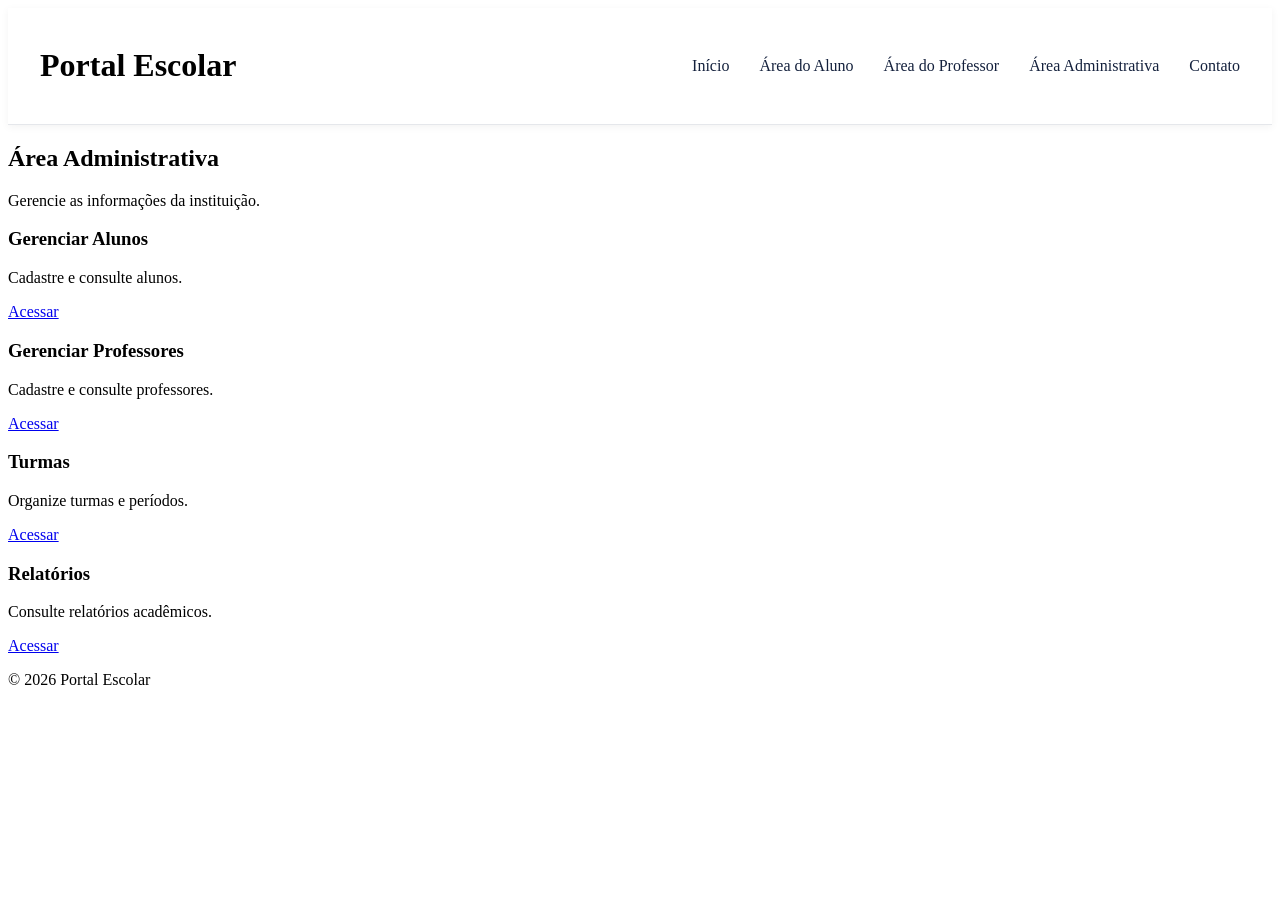
==== administrativo.html @ 32b5f645 "Initial commit" ====
<!DOCTYPE html>
<html lang="pt-BR">
<head>
    <meta charset="UTF-8">
    <meta name="viewport" content="width=device-width, initial-scale=1.0">
    <title>Área Administrativa - Portal Escolar</title>
    <link rel="stylesheet" href="css/style.css">
</head>
<body>
    <header>
        <div class="container">
            <h1>Portal Escolar</h1>
            <nav>
                <a href="index.html">Início</a>
                <a href="aluno.html">Área do Aluno</a>
                <a href="professor.html">Área do Professor</a>
                <a href="administrativo.html">Área Administrativa</a>
                <a href="contato.html">Contato</a>
            </nav>
        </div>
    </header>

    <main class="container">
        <section class="page-title">
            <h2>Área Administrativa</h2>
            <p>Gerencie as informações da instituição.</p>
        </section>

        <section class="cards">
            <article class="card"><h3>Gerenciar Alunos</h3><p>Cadastre e consulte alunos.</p><a class="botao" href="#">Acessar</a></article>
            <article class="card"><h3>Gerenciar Professores</h3><p>Cadastre e consulte professores.</p><a class="botao" href="#">Acessar</a></article>
            <article class="card"><h3>Turmas</h3><p>Organize turmas e períodos.</p><a class="botao" href="#">Acessar</a></article>
            <article class="card"><h3>Relatórios</h3><p>Consulte relatórios acadêmicos.</p><a class="botao" href="#">Acessar</a></article>
        </section>
    </main>

    <footer><p>&copy; 2026 Portal Escolar</p></footer>
</body>
</html>
---- css/style.css ----
/*
 * PORTAL ESCOLAR - ARQUIVO PARA O ALUNO ESTILIZAR
 *
 * O HTML já está pronto.
 * Desafio: criar uma identidade visual completa utilizando CSS.
 *
 * Sugestões:
 * 1. Defina cores para a página.
 * 2. Escolha uma tipografia.
 * 3. Organize o cabeçalho e o menu.
 * 4. Crie cards com boa hierarquia visual.
 * 5. Estilize os botões.
 * 6. Melhore espaçamentos e alinhamentos.
 * 7. Utilize Flexbox e Grid.
 * 8. Crie uma versão responsiva para celulares.
 */

/* Comece seu projeto abaixo */

/* Exemplo de estrutura:
body { }
.container { }
header { }
nav { }
nav a { }
.hero { }
.cards { }
.card { }
.botao { }
footer { }

@media (max-width: 768px) {
    ...
}
*/
/* =========================
   HEADER
========================= */

header {
    background: #ffffff;
    border-bottom: 1px solid #e5e7eb;
    box-shadow: 0 2px 8px rgba(0, 0, 0, 0.05);
}

header .container {
    max-width: 1200px;
    margin: 0 auto;
    padding: 18px 30px;

    display: flex;
    align-items: center;
    gap: 40px;
}

/* LOGO */

.logo {
    color: #123d7a;
    text-decoration: none;
    font-size: 28px;
    font-weight: 700;
    white-space: nowrap;
}

/* MENU */

nav {
    display: flex;
    align-items: center;
    gap: 30px;
    margin-left: auto;
}

nav a {
    position: relative;

    color: #14213d;
    text-decoration: none;

    font-size: 16px;
    font-weight: 500;

    padding: 10px 0;

    transition: color 0.3s;
}

nav a:hover {
    color: #1769e0;
}

/* BOTÃO */

.btn-login {
    background: #1769e0;
    color: white;

    text-decoration: none;

    padding: 12px 20px;

    border-radius: 8px;

    font-size: 15px;
    font-weight: 600;

    white-space: nowrap;

    transition: 0.3s;
}

.btn-login:hover {
    background: #0d4fa8;
}
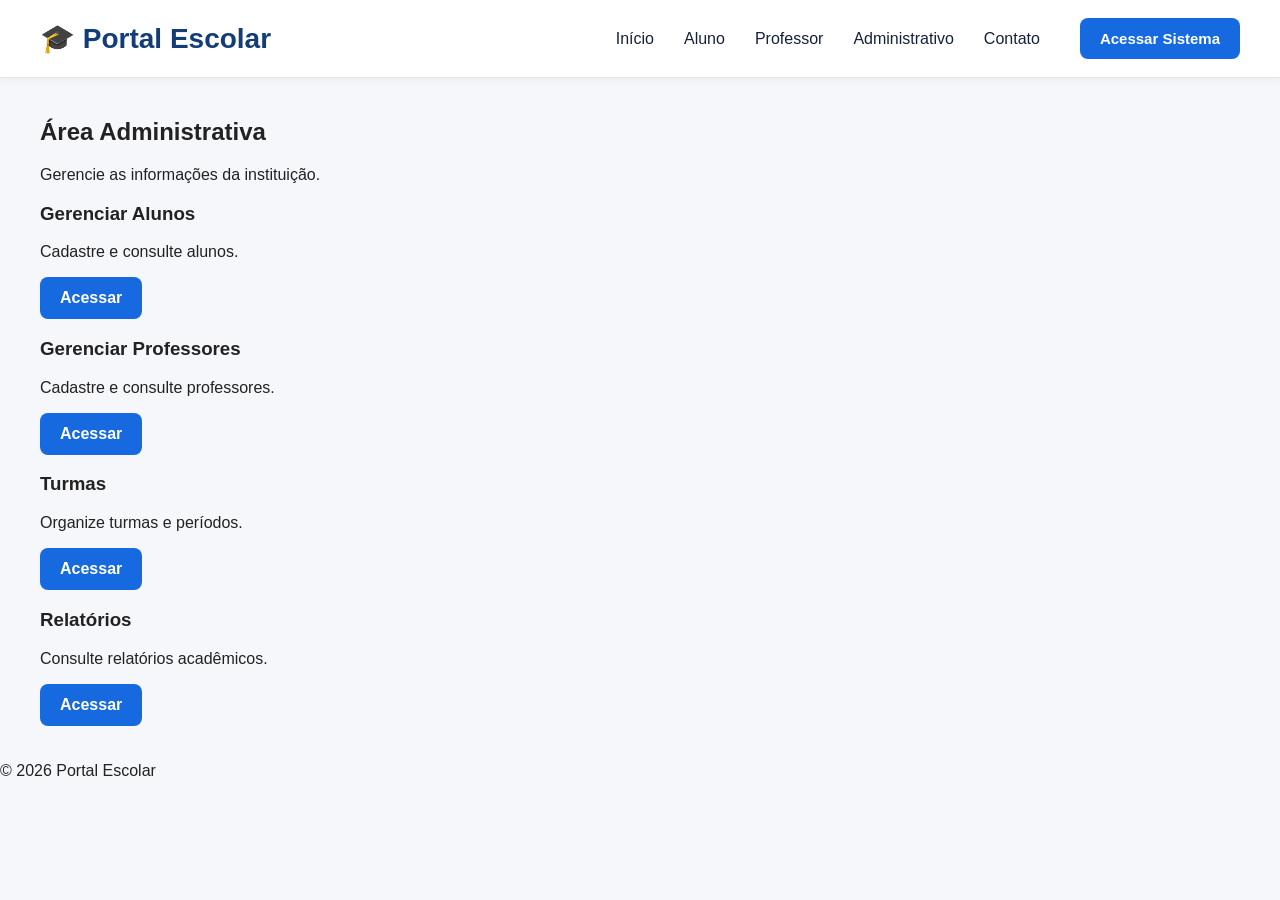
==== commit ca3a7e7b: "Update administrativo.html" ====
--- a/administrativo.html
+++ b/administrativo.html
@@ -7,19 +7,27 @@
     <link rel="stylesheet" href="css/style.css">
 </head>
 <body>
-    <header>
-        <div class="container">
-            <h1>Portal Escolar</h1>
-            <nav>
-                <a href="index.html">Início</a>
-                <a href="aluno.html">Área do Aluno</a>
-                <a href="professor.html">Área do Professor</a>
-                <a href="administrativo.html">Área Administrativa</a>
-                <a href="contato.html">Contato</a>
-            </nav>
-        </div>
-    </header>
+   <header>
+    <div class="container">
 
+        <a href="index.html" class="logo">
+            🎓 Portal Escolar
+        </a>
+
+        <nav>
+            <a href="index.html">Início</a>
+            <a href="aluno.html">Aluno</a>
+            <a href="professor.html">Professor</a>
+            <a href="administrativo.html">Administrativo</a>
+            <a href="contato.html">Contato</a>
+        </nav>
+
+        <a href="aluno.html" class="btn-login">
+            Acessar Sistema
+        </a>
+
+    </div>
+</header>
     <main class="container">
         <section class="page-title">
             <h2>Área Administrativa</h2>
--- a/css/style.css
+++ b/css/style.css
@@ -113,3 +113,260 @@
 .btn-login:hover {
     background: #0d4fa8;
 }
+body {
+    margin: 0;
+    font-family: Arial, sans-serif;
+    background-color: #f5f7fa;
+    color: #222;
+}
+.container {
+    max-width: 1200px;
+    margin: 0 auto;
+    padding: 20px 30px;
+}
+.hero {
+    text-align: center;
+    padding: 70px 20px 50px;
+}
+.hero h2 {
+    margin-bottom: 15px;
+    font-size: 38px;
+    color: #123d7a;
+}/*
+.cards {
+    display: grid;
+    grid-template-columns: repeat(3, 1fr);
+    gap: 25px;
+}
+.card {
+    background-color: #ffffff;
+    padding: 30px;
+    border-radius: 12px;
+    box-shadow: 0 4px 12px rgba(0, 0, 0, 0.08);
+}*/
+.botao {
+    display: inline-block;
+    background-color: #1769e0;
+    color: white;
+    text-decoration: none;
+    padding: 12px 20px;
+    border-radius: 8px;
+    font-weight: 600;
+}
+.botao:hover {
+    background-color: #0d4fa8;
+}
+/* =========================
+   CARDS DAS ÁREAS
+========================= */
+
+.areas {
+    display: grid;
+    grid-template-columns: repeat(3, 1fr);
+    gap: 30px;
+    max-width: 1380px;
+    margin: 40px auto;
+    padding: 0 30px;
+}
+
+.area-card {
+    border-radius: 18px;
+    padding: 28px;
+    min-height: 240px;
+
+    display: flex;
+    flex-direction: column;
+
+    border: 1px solid rgba(0, 0, 0, 0.08);
+
+    transition: transform 0.3s ease,
+                box-shadow 0.3s ease;
+}
+
+.area-card:hover {
+    transform: translateY(-8px);
+
+    box-shadow:
+        0 16px 35px rgba(0, 0, 0, 0.12);
+}
+
+
+/* =========================
+   CABEÇALHO DO CARD
+========================= */
+
+.card-topo {
+    display: flex;
+    align-items: flex-start;
+    gap: 22px;
+}
+
+.card-icone {
+    width: 90px;
+    height: 90px;
+
+    border-radius: 50%;
+
+    display: flex;
+    align-items: center;
+    justify-content: center;
+
+    flex-shrink: 0;
+
+    font-size: 42px;
+}
+
+.area-card h2 {
+    margin: 8px 0 12px;
+
+    font-size: 28px;
+    color: #08275a;
+}
+
+.area-card p {
+    margin: 0;
+
+    font-size: 18px;
+    line-height: 1.45;
+
+    color: #172033;
+}
+
+
+/* =========================
+   BOTÕES
+========================= */
+
+.area-card .btn-area {
+    margin-top: auto;
+
+    display: block;
+
+    width: 100%;
+
+    padding: 15px 20px;
+
+    border-radius: 8px;
+
+    text-align: center;
+
+    text-decoration: none;
+
+    font-size: 17px;
+
+    font-weight: bold;
+
+    color: white;
+
+    transition: filter 0.2s ease,
+                transform 0.2s ease;
+}
+
+.area-card .btn-area:hover {
+    filter: brightness(0.92);
+
+    transform: scale(1.01);
+}
+
+
+/* =========================
+   CARD ALUNO
+========================= */
+
+.card-aluno {
+    background:
+        linear-gradient(
+            135deg,
+            #f4faff,
+            #e3f2ff
+        );
+
+    border-color: #bfdcff;
+}
+
+.card-aluno .card-icone {
+    background: #d8ecff;
+    color: #1264d6;
+}
+
+.card-aluno .btn-area {
+    background:
+        linear-gradient(
+            90deg,
+            #1264d6,
+            #176fe5
+        );
+}
+
+
+/* =========================
+   CARD PROFESSOR
+========================= */
+
+.card-professor {
+    background:
+        linear-gradient(
+            135deg,
+            #f4fff5,
+            #e1f8e4
+        );
+
+    border-color: #bce8c1;
+}
+
+.card-professor .card-icone {
+    background: #d3f4d5;
+    color: #13913b;
+}
+
+.card-professor .btn-area {
+    background:
+        linear-gradient(
+            90deg,
+            #0f9138,
+            #119e40
+        );
+}
+
+
+/* =========================
+   CARD ADMINISTRATIVO
+========================= */
+
+.card-admin {
+    background:
+        linear-gradient(
+            135deg,
+            #faf7ff,
+            #eee6ff
+        );
+
+    border-color: #d7c7ff;
+}
+
+.card-admin .card-icone {
+    background: #e1d4ff;
+    color: #6424d6;
+}
+
+.card-admin .btn-area {
+    background:
+        linear-gradient(
+            90deg,
+            #5420cd,
+            #6e24df
+        );
+}
+
+
+/* =========================
+   RESPONSIVIDADE
+========================= */
+
+@media (max-width: 900px) {
+
+    .areas {
+        grid-template-columns: 1fr;
+    }
+
+}
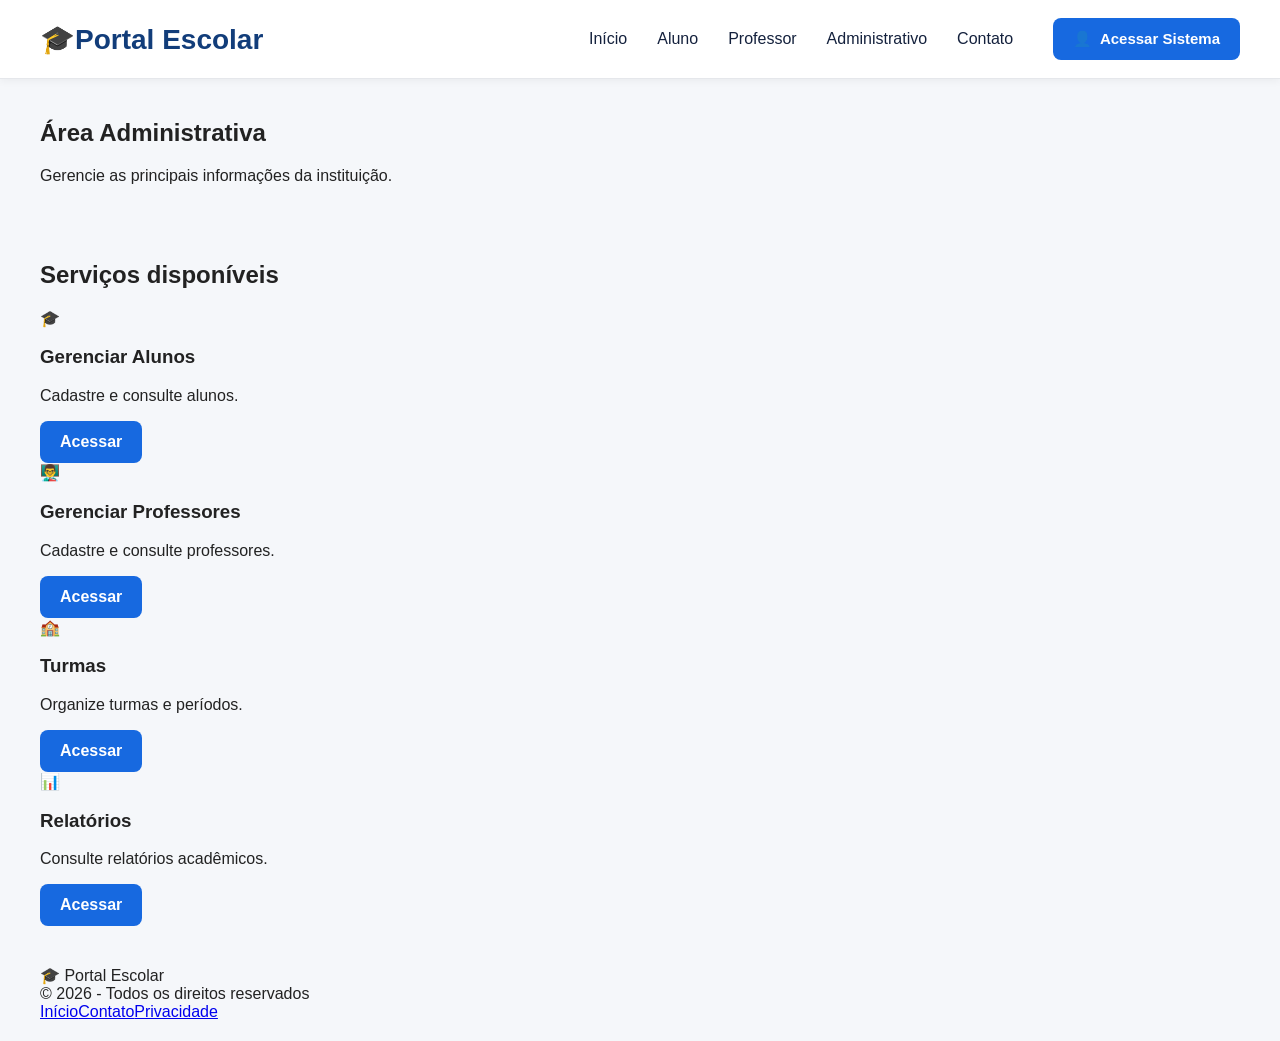
==== commit f5719a77: "Update administrativo.html" ====
--- a/administrativo.html
+++ b/administrativo.html
@@ -1,47 +1 @@
-<!DOCTYPE html>
-<html lang="pt-BR">
-<head>
-    <meta charset="UTF-8">
-    <meta name="viewport" content="width=device-width, initial-scale=1.0">
-    <title>Área Administrativa - Portal Escolar</title>
-    <link rel="stylesheet" href="css/style.css">
-</head>
-<body>
-   <header>
-    <div class="container">
-
-        <a href="index.html" class="logo">
-            🎓 Portal Escolar
-        </a>
-
-        <nav>
-            <a href="index.html">Início</a>
-            <a href="aluno.html">Aluno</a>
-            <a href="professor.html">Professor</a>
-            <a href="administrativo.html">Administrativo</a>
-            <a href="contato.html">Contato</a>
-        </nav>
-
-        <a href="aluno.html" class="btn-login">
-            Acessar Sistema
-        </a>
-
-    </div>
-</header>
-    <main class="container">
-        <section class="page-title">
-            <h2>Área Administrativa</h2>
-            <p>Gerencie as informações da instituição.</p>
-        </section>
-
-        <section class="cards">
-            <article class="card"><h3>Gerenciar Alunos</h3><p>Cadastre e consulte alunos.</p><a class="botao" href="#">Acessar</a></article>
-            <article class="card"><h3>Gerenciar Professores</h3><p>Cadastre e consulte professores.</p><a class="botao" href="#">Acessar</a></article>
-            <article class="card"><h3>Turmas</h3><p>Organize turmas e períodos.</p><a class="botao" href="#">Acessar</a></article>
-            <article class="card"><h3>Relatórios</h3><p>Consulte relatórios acadêmicos.</p><a class="botao" href="#">Acessar</a></article>
-        </section>
-    </main>
-
-    <footer><p>&copy; 2026 Portal Escolar</p></footer>
-</body>
-</html>
+<!DOCTYPE html><html lang="pt-BR"><head><meta charset="UTF-8"><meta name="viewport" content="width=device-width,initial-scale=1.0"><title>Área Administrativa - Portal Escolar</title><link rel="stylesheet" href="css/style.css"></head><body class="theme-admin"><header><div class="container"><a class="logo" href="index.html"><span>🎓</span>Portal Escolar</a><nav><a href="index.html">Início</a><a href="aluno.html">Aluno</a><a href="professor.html">Professor</a><a href="administrativo.html" class="ativo">Administrativo</a><a href="contato.html">Contato</a></nav><a class="btn-login" href="aluno.html">👤 &nbsp;Acessar Sistema</a></div></header><main><section class="page-hero"><div class="container"><h1>Área Administrativa</h1><p>Gerencie as principais informações da instituição.</p></div></section><section class="internal-section"><div class="container"><h2>Serviços disponíveis</h2><div class="internal-grid"><article class="internal-card"><div class="internal-icon">🎓</div><h3>Gerenciar Alunos</h3><p>Cadastre e consulte alunos.</p><a class="botao" href="#">Acessar</a></article><article class="internal-card"><div class="internal-icon">👨‍🏫</div><h3>Gerenciar Professores</h3><p>Cadastre e consulte professores.</p><a class="botao" href="#">Acessar</a></article><article class="internal-card"><div class="internal-icon">🏫</div><h3>Turmas</h3><p>Organize turmas e períodos.</p><a class="botao" href="#">Acessar</a></article><article class="internal-card"><div class="internal-icon">📊</div><h3>Relatórios</h3><p>Consulte relatórios acadêmicos.</p><a class="botao" href="#">Acessar</a></article></div></div></section></main><footer><div class="container footer-content"><div class="footer-brand">🎓 Portal Escolar</div><div class="copyright">© 2026 - Todos os direitos reservados</div><div class="footer-links"><a href="index.html">Início</a><a href="contato.html">Contato</a><a href="#">Privacidade</a></div></div></footer></body></html>
